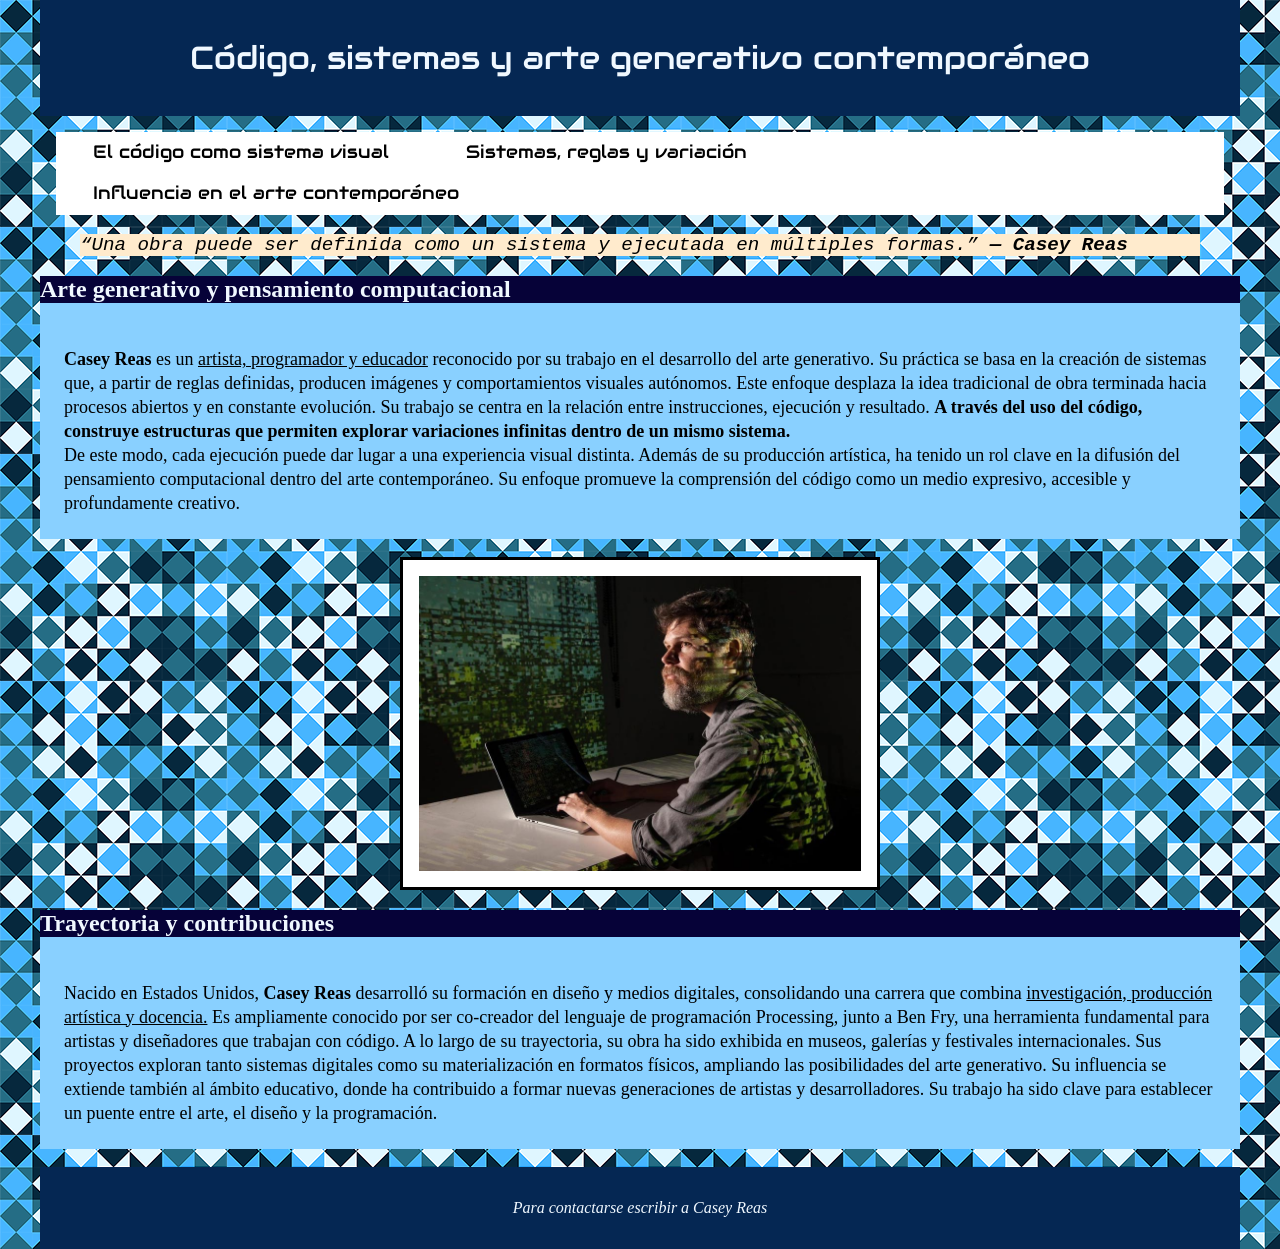
==== Primer Parcial - Segunda Parte/index.html @ 340c2b62 "Add files via upload" ====
<!DOCTYPE html>

    <html lang="es"> 

        <head>
            <meta charset="UTF-8">
            <title>Casey Reas</title>
            <link href="css/estilos.css" rel="stylesheet"> 
            <link rel="preconnect" href="https://fonts.googleapis.com">
            <link rel="preconnect" href="https://fonts.gstatic.com" crossorigin>
            <link href="https://fonts.googleapis.com/css2?family=Anton+SC&family=Audiowide&display=swap" rel="stylesheet">
        </head>

        <body>
            <div id="contenedor">
            <header><h1 id="blanco" style="text-align: center;">Código, sistemas y arte generativo contemporáneo</h1></header>
            <nav>
                    <ul>
                        <li><a href="codigo.html">El código como sistema visual</a></li>
                        <li><a href="sistemas.html">Sistemas, reglas y variación</a></li>
                        <li><a href="influencia.html">Influencia en el arte contemporáneo </a></li>
                    </ul>
            </nav>
            <main>

                <blockquote>“Una obra puede ser definida como un sistema y ejecutada en múltiples formas.” <strong>— Casey Reas</strong></blockquote>

                <article>
                    <h2>Arte generativo y pensamiento computacional</h2>
                        <p><strong>Casey Reas</strong> es un <ins>artista, programador y educador</ins> reconocido por su trabajo en el desarrollo del arte generativo. Su práctica se basa en la creación de sistemas que, a partir de reglas definidas, producen imágenes 
                            y comportamientos visuales autónomos. Este enfoque desplaza la idea tradicional de obra terminada hacia procesos abiertos y en constante evolución.
                            Su trabajo se centra en la relación entre instrucciones, ejecución y resultado. <strong> A través del uso del código, construye estructuras que permiten explorar variaciones infinitas 
                            dentro de un mismo sistema.</strong> <br>De este modo, cada ejecución puede dar lugar a una experiencia visual distinta.
                            Además de su producción artística, ha tenido un rol clave en la difusión del pensamiento computacional dentro del arte contemporáneo. 
                            Su enfoque promueve la comprensión del código como un medio expresivo, accesible y profundamente creativo.</p>
                </article>

                    <img src="img/reas-1.jpg" alt="reas-1"  class="caja1" style="display: block; margin: auto; width: 30rem;">

                    <article>
                    <h2>Trayectoria y contribuciones</h2>
                        <p>Nacido en Estados Unidos, <strong>Casey Reas</strong> desarrolló su formación en diseño y medios digitales, consolidando una carrera que combina <ins>investigación, 
                            producción artística y docencia.</ins> Es ampliamente conocido por ser co-creador del lenguaje de programación Processing, junto a Ben Fry, una herramienta 
                            fundamental para artistas y diseñadores que trabajan con código.
                            A lo largo de su trayectoria, su obra ha sido exhibida en museos, galerías y festivales internacionales. Sus proyectos exploran tanto sistemas 
                            digitales como su materialización en formatos físicos, ampliando las posibilidades del arte generativo.
                            Su influencia se extiende también al ámbito educativo, donde ha contribuido a formar nuevas generaciones de artistas y desarrolladores. 
                            Su trabajo ha sido clave para establecer un puente entre el arte, el diseño y la programación.</p>
                </article>

            </main>


            <footer>
                <address>
                    <p id="blanco">Para contactarse escribir a <a mailto:casey@artedigital.com>Casey Reas</a></p>
                </address>
            </footer>
            </div>
        </body>

    </html>
---- Primer Parcial - Segunda Parte/css/estilos.css ----
* {box-sizing:border-box;}

#blanco {color:aliceblue}

body {background-image: url(../img/fondo.png); margin: 0;
    padding: 0;}

#contenedor {
	width: 100%;
	max-width: 1200px;
	margin: 0 auto;
}
nav { 
   padding: 0,5em;
    margin: 1rem;
    background-color: rgb(255, 255, 255);
}
nav ul {
	margin: 0;
	padding: 0;
	list-style-type: none;
}

nav li {
	line-height: 1.8rem;
    display: inline-block;
}
nav a {
	font-size: 1.1em;
    font-family: "Audiowide";
    font-style: normal;
	line-height: 2.6rem;
	padding: 0.8em 2.3rem;
	text-align: center;
	text-decoration: none;
	
}

a:link {color:black;}
a:visited {color:#722165;}
a:hover {color:#0f51af;}
a:active {color:aqua;}



header, footer {
	background: rgb(5, 39, 83);
	padding: 1rem;
	text-align: center;
}

h1 {
  font-family: "Audiowide", sans-serif;
  font-weight: 400;
  font-style: normal;
}

blockquote {background-color: blanchedalmond; font-style: italic; font-family: 'Courier New', Courier, monospace; font-size: larger;}

article {background-color: rgb(137, 208, 255);}

article h2 {
    background-color: rgb(6, 2, 56); 
    color:aliceblue;}
article p {line-height: 1.5rem; padding: 1.5rem 1.5rem; font-size:large;}

section {background-color: rgb(48, 28, 122); margin-left: 10%; margin-right: 10%;}

section h3 {font-family:'Trebuchet MS', 'Lucida Sans Unicode', 'Lucida Grande', 'Lucida Sans', Arial, sans-serif; padding: 4%; line-height: 2%; background-color: #080535; color: aliceblue; }

section ul {  padding: 2%; line-height: 2rem;}
 
.fondoh2 {background-color: azure; color: black; padding: 1%;}

.fondo3 {background-color: #482186; color: rgb(250, 250, 250);}

.caja1 {
	background: rgb(255, 255, 255);
	padding: 1rem;
	border: 3px solid rgb(0, 0, 0);
}

.caja2 {
	background: #1a0c31;
	padding: 1rem;
	border:1% solid black}

.caja3 {
	margin: 3%;
	background-image: url(../img/reas-4.jpg);
	display: inline-block;
	background-position: left;
	background-color: #080535; border: 8px solid #080535;
	width: 22rem; height: 28rem;	

}

.caja4 {
	margin: 3%;
	display: inline-block;
	background-color: #080535; border: 8px solid #080535;
	
	
}
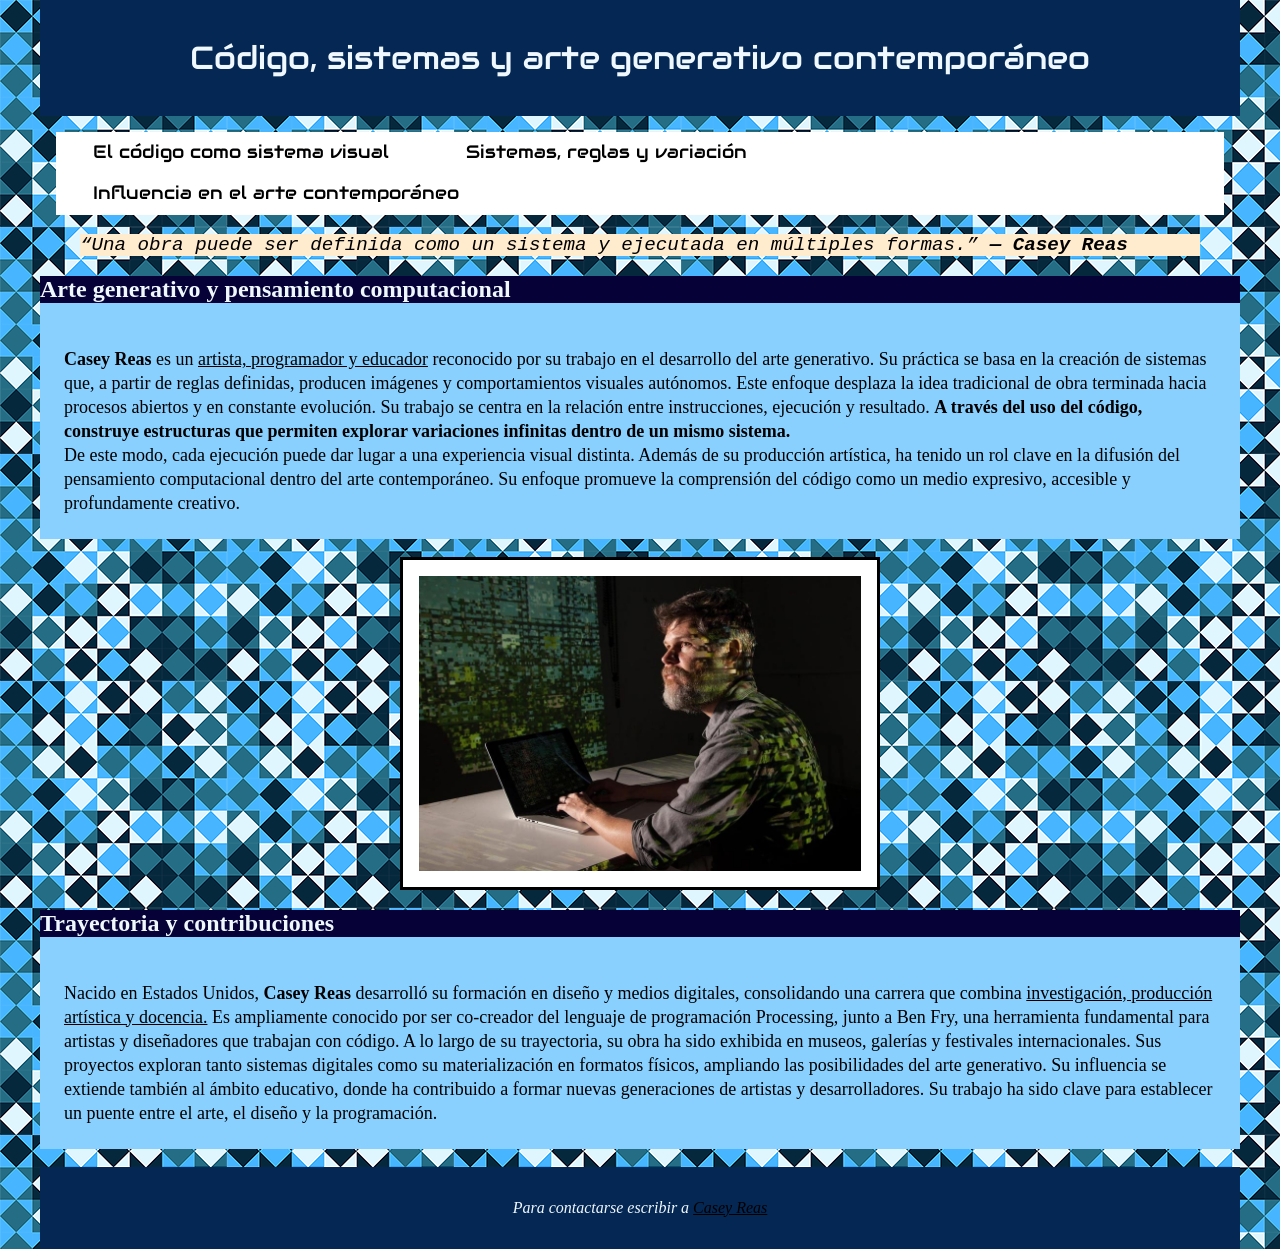
==== commit bccc2aaa: "Update index.html" ====
--- a/Primer Parcial - Segunda Parte/index.html
+++ b/Primer Parcial - Segunda Parte/index.html
@@ -53,10 +53,10 @@
 
             <footer>
                 <address>
-                    <p id="blanco">Para contactarse escribir a <a mailto:casey@artedigital.com>Casey Reas</a></p>
+                    <p id="blanco">Para contactarse escribir a <a href="mailto:casey@artedigital.com">Casey Reas</a></p>
                 </address>
             </footer>
             </div>
         </body>
 
-    </html>+    </html>
--- a/Primer Parcial - Segunda Parte/css/estilos.css
+++ b/Primer Parcial - Segunda Parte/css/estilos.css
@@ -1,21 +1,62 @@
-
+/* ----------------------------------------------- */
+			/* Todos los estilos */
+/* ----------------------------------------------- */
 * {box-sizing:border-box;}
 
 #blanco {color:aliceblue}
-
-body {background-image: url(../img/fondo.png); margin: 0;
-    padding: 0;}
 
 #contenedor {
 	width: 100%;
 	max-width: 1200px;
 	margin: 0 auto;
 }
+
+body {background-image: url(../img/fondo.png); margin: 0;
+    padding: 0;}
+
+/* ----------------------------------------------- */
+ 				/*Pseudoclases*/
+/* ----------------------------------------------- */
+
+a:link {color:black;}
+a:visited {color:#722165;}
+a:hover {color:#0f51af;}
+a:active {color:aqua;}
+
+/* ----------------------------------------------- */
+              /* Selectores agrupados */
+/* ----------------------------------------------- */
+
+header, footer {
+	background: rgb(5, 39, 83);
+	padding: 1rem;
+	text-align: center;
+}
+
+
+
+h1 {
+  font-family: "Audiowide", sans-serif;
+  font-weight: 400;
+  font-style: normal;
+}
+
+blockquote {background-color: blanchedalmond; font-style: italic; font-family: 'Courier New', Courier, monospace; font-size: larger;}
+
+article {background-color: rgb(137, 208, 255);}
+
+section {background-color: rgb(48, 28, 122); margin-left: 10%; margin-right: 10%;}
+
+/* ----------------------------------------------- */
+/* Selectores descendientes y menú de navegación */
+/* ----------------------------------------------- */
+
 nav { 
    padding: 0,5em;
     margin: 1rem;
     background-color: rgb(255, 255, 255);
 }
+
 nav ul {
 	margin: 0;
 	padding: 0;
@@ -37,44 +78,26 @@
 	
 }
 
-a:link {color:black;}
-a:visited {color:#722165;}
-a:hover {color:#0f51af;}
-a:active {color:aqua;}
-
-
-
-header, footer {
-	background: rgb(5, 39, 83);
-	padding: 1rem;
-	text-align: center;
-}
-
-h1 {
-  font-family: "Audiowide", sans-serif;
-  font-weight: 400;
-  font-style: normal;
-}
-
-blockquote {background-color: blanchedalmond; font-style: italic; font-family: 'Courier New', Courier, monospace; font-size: larger;}
-
-article {background-color: rgb(137, 208, 255);}
-
 article h2 {
     background-color: rgb(6, 2, 56); 
     color:aliceblue;}
 article p {line-height: 1.5rem; padding: 1.5rem 1.5rem; font-size:large;}
 
-section {background-color: rgb(48, 28, 122); margin-left: 10%; margin-right: 10%;}
-
 section h3 {font-family:'Trebuchet MS', 'Lucida Sans Unicode', 'Lucida Grande', 'Lucida Sans', Arial, sans-serif; padding: 4%; line-height: 2%; background-color: #080535; color: aliceblue; }
 
 section ul {  padding: 2%; line-height: 2rem;}
+
+/* ----------------------------------------------- */
+					/*Clases*/
+/* ----------------------------------------------- */
  
 .fondoh2 {background-color: azure; color: black; padding: 1%;}
 
 .fondo3 {background-color: #482186; color: rgb(250, 250, 250);}
 
+/* ----------------------------------------------- */
+				/*Modelos de cajas*/
+/* ----------------------------------------------- */
 .caja1 {
 	background: rgb(255, 255, 255);
 	padding: 1rem;
@@ -93,13 +116,10 @@
 	background-position: left;
 	background-color: #080535; border: 8px solid #080535;
 	width: 22rem; height: 28rem;	
-
 }
-
 .caja4 {
 	margin: 3%;
 	display: inline-block;
 	background-color: #080535; border: 8px solid #080535;
 	
-	
-}+}
